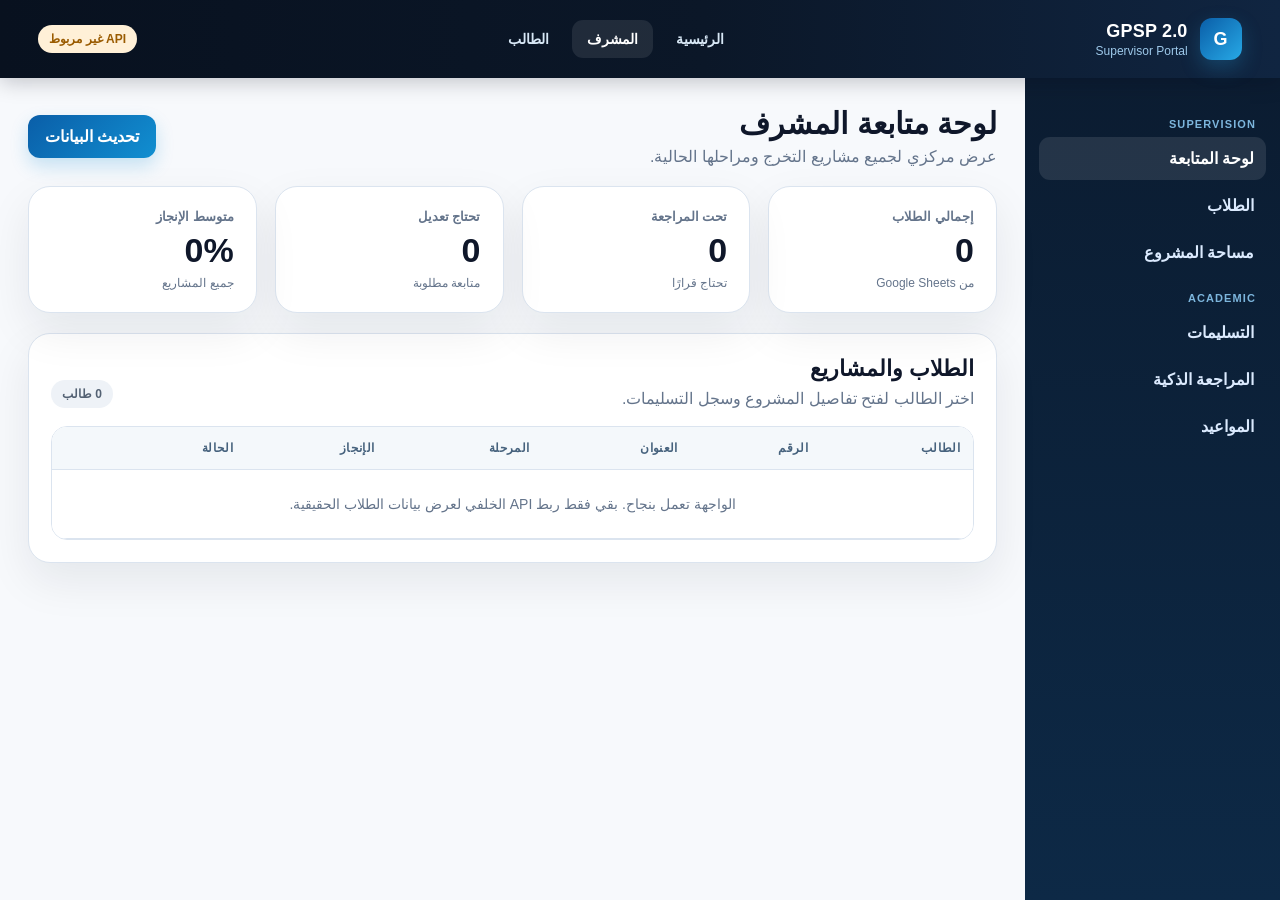
==== supervisor.html @ eea01591 "Add files via upload" ====
<!doctype html>
<html lang="ar" dir="rtl">
<head><meta charset="utf-8"><meta name="viewport" content="width=device-width,initial-scale=1">
<title>لوحة المشرف | GPSP 2.0 Premium</title><link rel="stylesheet" href="style.css"></head>
<body>
<header class="topbar">
  <div class="container nav">
    <div class="brand"><div class="brand-mark">G</div><div><div class="brand-title">GPSP 2.0</div><div class="brand-sub">Supervisor Portal</div></div></div>
    <nav class="navlinks"><a href="index.html">الرئيسية</a><a class="active" href="supervisor.html">المشرف</a><a href="student.html">الطالب</a></nav>
    <div class="nav-actions"><span id="api-status" class="badge blue">جارٍ الاتصال</span></div>
  </div>
</header>

<div class="dashboard-shell">
  <aside class="sidebar">
    <div class="side-caption">SUPERVISION</div>
    <a class="side-link active" href="#overview">لوحة المتابعة</a>
    <a class="side-link" href="#students">الطلاب</a>
    <a class="side-link" href="#workspace">مساحة المشروع</a>
    <div class="side-caption">ACADEMIC</div>
    <a class="side-link" href="#submissions">التسليمات</a>
    <a class="side-link" href="#ai">المراجعة الذكية</a>
    <a class="side-link" href="#timeline">المواعيد</a>
  </aside>

  <main class="main">
    <div class="page-head">
      <div><h1>لوحة متابعة المشرف</h1><p>عرض مركزي لجميع مشاريع التخرج ومراحلها الحالية.</p></div>
      <button class="btn primary" id="refresh-btn">تحديث البيانات</button>
    </div>

    <section id="overview" class="grid cols-4">
      <div class="card"><div class="metric-label">إجمالي الطلاب</div><div class="metric-value" id="m-total">0</div><div class="metric-note">من Google Sheets</div></div>
      <div class="card"><div class="metric-label">تحت المراجعة</div><div class="metric-value" id="m-review">0</div><div class="metric-note">تحتاج قرارًا</div></div>
      <div class="card"><div class="metric-label">تحتاج تعديل</div><div class="metric-value" id="m-revision">0</div><div class="metric-note">متابعة مطلوبة</div></div>
      <div class="card"><div class="metric-label">متوسط الإنجاز</div><div class="metric-value" id="m-progress">0%</div><div class="metric-note">جميع المشاريع</div></div>
    </section>

    <section class="card" id="students" style="margin-top:20px">
      <div class="section-head">
        <div><h2 style="font-size:22px">الطلاب والمشاريع</h2><p>اختر الطالب لفتح تفاصيل المشروع وسجل التسليمات.</p></div>
        <span class="badge gray" id="student-count">0 طالب</span>
      </div>
      <div class="table-wrap">
        <table>
          <thead><tr><th>الطالب</th><th>الرقم</th><th>العنوان</th><th>المرحلة</th><th>الإنجاز</th><th>الحالة</th><th></th></tr></thead>
          <tbody id="students-body"><tr><td colspan="7" class="empty">جارٍ تحميل البيانات...</td></tr></tbody>
        </table>
      </div>
    </section>

    <section class="card" id="workspace" style="margin-top:20px;display:none">
      <div class="page-head">
        <div><h1 id="ws-name" style="font-size:24px"></h1><p id="ws-title"></p></div>
        <span id="ws-stage" class="badge blue"></span>
      </div>
      <div class="grid cols-2">
        <div><h3 id="submissions">سجل التسليمات</h3><div id="ws-submissions" class="timeline"></div></div>
        <div><h3>تغذية المشرف الراجعة</h3><div id="ws-reviews" class="timeline"></div></div>
      </div>
      <div id="ai" class="notice" style="margin-top:18px">سيتم تفعيل المراجعة بالذكاء الاصطناعي وقرارات الاعتماد تلقائيًا بعد اكتمال ربط الـAPI الخلفي.</div>
    </section>
  </main>
</div>
<script src="config.js"></script><script src="api.js"></script><script src="supervisor.js"></script>
</body></html>
---- style.css ----
:root{
  --bg:#f7f9fc;
  --surface:#ffffff;
  --surface-2:#f1f5f9;
  --ink:#0f172a;
  --muted:#64748b;
  --nav:#08111f;
  --nav-2:#0f1f35;
  --blue:#0a5ea8;
  --blue-2:#118fd1;
  --cyan:#2fb4e9;
  --line:#dbe4ef;
  --green:#2fbf71;
  --orange:#f59e0b;
  --red:#ef4444;
  --shadow:0 18px 45px rgba(15,23,42,.08);
  --radius:22px;
  --radius-sm:14px;
}
*{box-sizing:border-box}
html{scroll-behavior:smooth}
body{
  margin:0;
  font-family:Inter,Segoe UI,Arial,"Noto Sans Arabic",sans-serif;
  background:var(--bg);
  color:var(--ink);
}
a{text-decoration:none;color:inherit}
button,input,select,textarea{font:inherit}
.container{width:min(1240px,94%);margin:auto}

.topbar{
  background:linear-gradient(90deg,var(--nav),#0b1728 55%,#102541);
  color:#fff;
  position:sticky;
  top:0;
  z-index:40;
  box-shadow:0 4px 20px rgba(2,8,23,.22);
}
.nav{
  min-height:78px;
  display:flex;
  align-items:center;
  justify-content:space-between;
  gap:22px;
}
.brand{display:flex;align-items:center;gap:12px}
.brand-mark{
  width:42px;height:42px;border-radius:12px;
  display:grid;place-items:center;
  background:linear-gradient(135deg,#0a5ea8,#27a9e6);
  font-weight:900;font-size:18px;
  box-shadow:0 8px 20px rgba(39,169,230,.25);
}
.brand-title{font-weight:800;font-size:18px;letter-spacing:.2px}
.brand-sub{font-size:12px;color:#9ec9ea;margin-top:2px}
.navlinks{display:flex;gap:8px;flex-wrap:wrap}
.navlinks a{
  color:#d7e7f5;
  padding:11px 15px;
  border-radius:11px;
  font-weight:700;
  font-size:14px;
}
.navlinks a:hover,.navlinks a.active{
  color:#fff;
  background:rgba(255,255,255,.09);
}
.nav-actions{display:flex;align-items:center;gap:8px}
.btn{
  border:0;border-radius:12px;padding:12px 17px;
  cursor:pointer;font-weight:800;transition:.2s;
}
.btn:hover{transform:translateY(-1px)}
.btn.primary{background:linear-gradient(135deg,var(--blue),var(--blue-2));color:#fff;box-shadow:0 8px 18px rgba(17,143,209,.22)}
.btn.light{background:#fff;color:#12314f}
.btn.ghost{background:rgba(255,255,255,.05);border:1px solid rgba(255,255,255,.18);color:white}
.btn.soft{background:#e8f3fb;color:#0b5d92}
.btn.danger{background:#fee2e2;color:#991b1b}
.badge{
  display:inline-flex;align-items:center;gap:6px;
  padding:7px 11px;border-radius:999px;font-weight:800;font-size:12px;
}
.badge.green{background:#dff7e8;color:#187a46}
.badge.blue{background:#dceeff;color:#0c5b9b}
.badge.gray{background:#eef2f7;color:#536173}
.badge.orange{background:#fff0d7;color:#9a5b00}

.hero{
  padding:26px 0 44px;
}
.hero-panel{
  border-radius:28px;
  min-height:420px;
  color:white;
  background:
    radial-gradient(circle at 80% 20%,rgba(47,180,233,.22),transparent 26%),
    radial-gradient(circle at 20% 75%,rgba(9,94,168,.22),transparent 25%),
    linear-gradient(135deg,#09223c 0%,#073f70 50%,#057db4 100%);
  box-shadow:0 22px 60px rgba(7,38,68,.22);
  overflow:hidden;
  position:relative;
  padding:42px;
}
.hero-panel:before{
  content:"";position:absolute;inset:0;
  background:
   linear-gradient(rgba(255,255,255,.025) 1px,transparent 1px),
   linear-gradient(90deg,rgba(255,255,255,.02) 1px,transparent 1px);
  background-size:36px 36px;
  mask-image:linear-gradient(to bottom,rgba(0,0,0,.55),transparent 85%);
}
.hero-grid{
  position:relative;z-index:1;
  display:grid;grid-template-columns:1.35fr .65fr;
  gap:30px;align-items:center;
}
.hero-kickers{display:flex;gap:8px;flex-wrap:wrap}
.hero-kicker{
  padding:7px 11px;border-radius:999px;
  background:rgba(255,255,255,.9);color:#12314f;
  font-size:12px;font-weight:800;
}
.hero h1{
  font-size:clamp(38px,5vw,66px);
  line-height:1.02;margin:18px 0 14px;
  max-width:820px;
}
.hero p{
  color:#d5ebfa;line-height:1.75;font-size:18px;max-width:820px;
}
.hero-actions{display:flex;gap:10px;flex-wrap:wrap;margin-top:22px}
.glass-card{
  background:rgba(255,255,255,.09);
  border:1px solid rgba(255,255,255,.18);
  backdrop-filter:blur(12px);
  border-radius:22px;padding:24px;
}
.glass-card h3{margin:0 0 16px;font-size:21px}
.journey-line{font-weight:800;line-height:1.8}
.hero-progress{
  height:10px;background:rgba(255,255,255,.25);
  border-radius:999px;overflow:hidden;margin:14px 0 8px;
}
.hero-progress span{
  display:block;height:100%;
  background:linear-gradient(90deg,#fff,#bde9ff);
}
.glass-meta{color:#d8ecfa;font-size:13px;line-height:1.7}

.section{padding:26px 0 52px}
.section-head{
  display:flex;justify-content:space-between;align-items:flex-end;gap:20px;margin-bottom:18px
}
.section-head h2{margin:0;font-size:31px}
.section-head p{margin:7px 0 0;color:var(--muted)}

.grid{display:grid;gap:18px}
.grid.cols-4{grid-template-columns:repeat(4,1fr)}
.grid.cols-3{grid-template-columns:repeat(3,1fr)}
.grid.cols-2{grid-template-columns:repeat(2,1fr)}

.card{
  background:var(--surface);
  border:1px solid var(--line);
  border-radius:var(--radius);
  box-shadow:var(--shadow);
  padding:22px;
}
.card h3{margin-top:0}
.metric-label{color:var(--muted);font-size:13px;font-weight:700}
.metric-value{font-size:34px;font-weight:900;margin-top:7px}
.metric-note{color:var(--muted);font-size:12px;margin-top:6px}

.path-grid{display:grid;grid-template-columns:repeat(5,1fr);gap:14px}
.path-card{
  background:#fff;border:1px solid var(--line);border-radius:20px;
  padding:18px;box-shadow:0 10px 25px rgba(15,23,42,.04)
}
.path-no{
  font-weight:900;color:#0b5d92;font-size:12px;letter-spacing:.08em
}
.path-card h3{margin:9px 0 7px;font-size:18px}
.path-card p{margin:0;color:var(--muted);font-size:14px;line-height:1.7}

.dashboard-shell{
  display:grid;grid-template-columns:255px 1fr;
  min-height:calc(100vh - 78px);
}
.sidebar{
  background:linear-gradient(180deg,#0b1c31,#0d2946);
  color:#dbeafe;padding:22px 14px;
}
.side-caption{color:#7db6dd;font-size:11px;font-weight:900;letter-spacing:.1em;margin:18px 10px 7px}
.side-link{
  display:flex;align-items:center;gap:10px;
  padding:12px;border-radius:11px;margin:4px 0;
  font-weight:700;color:#dbeafe;
}
.side-link:hover,.side-link.active{background:rgba(255,255,255,.1);color:#fff}
.main{padding:28px}
.page-head{
  display:flex;align-items:center;justify-content:space-between;gap:18px;margin-bottom:20px
}
.page-head h1{margin:0;font-size:30px}
.page-head p{margin:6px 0 0;color:var(--muted)}

.table-wrap{overflow:auto;border-radius:16px;border:1px solid var(--line)}
table{width:100%;border-collapse:collapse;min-width:860px;background:#fff}
th,td{padding:14px 13px;border-bottom:1px solid var(--line);text-align:start;font-size:14px}
th{background:#f4f8fb;color:#46627d;font-size:12px;text-transform:uppercase;letter-spacing:.03em}
tbody tr:hover{background:#fafdff}

.progress{height:10px;background:#e5edf5;border-radius:999px;overflow:hidden}
.progress span{display:block;height:100%;background:linear-gradient(90deg,#0a5ea8,#2fb4e9)}

.timeline{display:grid;gap:11px}
.timeline-item{
  display:grid;grid-template-columns:100px 1fr auto;
  gap:14px;align-items:center;
  padding:14px;border:1px solid var(--line);border-radius:14px;background:#fff
}
.empty{padding:26px;text-align:center;color:var(--muted)}
.notice{
  padding:14px 16px;border:1px solid #c7e5f6;background:#eef8fd;
  color:#174f74;border-radius:14px;line-height:1.7
}
.footer{background:#08111f;color:#c9d7e5;padding:28px 0;margin-top:32px}

.form-grid{display:grid;grid-template-columns:repeat(2,1fr);gap:14px}
.field label{display:block;margin-bottom:6px;color:var(--muted);font-size:13px;font-weight:700}
.field input,.field select,.field textarea{
  width:100%;padding:12px 13px;border:1px solid #cad7e3;border-radius:12px;background:#fff
}
.field textarea{min-height:120px;resize:vertical}

@media(max-width:1000px){
  .hero-grid,.dashboard-shell{grid-template-columns:1fr}
  .sidebar{display:none}
  .grid.cols-4{grid-template-columns:repeat(2,1fr)}
  .path-grid{grid-template-columns:repeat(2,1fr)}
}
@media(max-width:700px){
  .navlinks{display:none}
  .hero-panel{padding:26px;min-height:auto}
  .grid.cols-4,.grid.cols-3,.grid.cols-2,.path-grid,.form-grid{grid-template-columns:1fr}
  .main{padding:18px}
  .page-head,.section-head{align-items:flex-start;flex-direction:column}
}
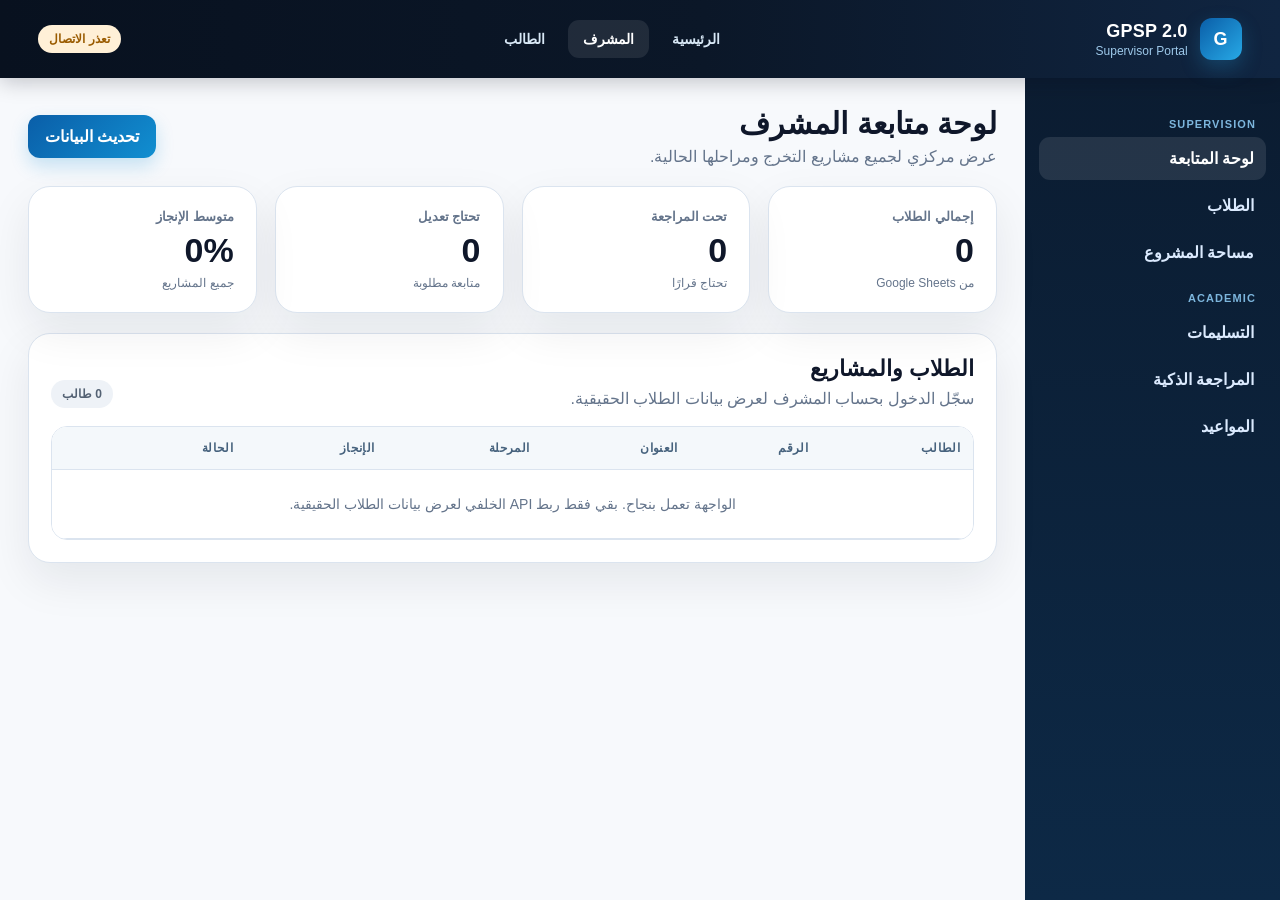
==== commit c22f04fb: "Update supervisor.html" ====
--- a/supervisor.html
+++ b/supervisor.html
@@ -1,66 +1,321 @@
 <!doctype html>
 <html lang="ar" dir="rtl">
-<head><meta charset="utf-8"><meta name="viewport" content="width=device-width,initial-scale=1">
-<title>لوحة المشرف | GPSP 2.0 Premium</title><link rel="stylesheet" href="style.css"></head>
+<head>
+  <meta charset="utf-8">
+  <meta name="viewport" content="width=device-width,initial-scale=1">
+  <title>لوحة المشرف | GPSP 2.0 Premium</title>
+  <link rel="stylesheet" href="style.css">
+</head>
+
 <body>
+
 <header class="topbar">
   <div class="container nav">
-    <div class="brand"><div class="brand-mark">G</div><div><div class="brand-title">GPSP 2.0</div><div class="brand-sub">Supervisor Portal</div></div></div>
-    <nav class="navlinks"><a href="index.html">الرئيسية</a><a class="active" href="supervisor.html">المشرف</a><a href="student.html">الطالب</a></nav>
-    <div class="nav-actions"><span id="api-status" class="badge blue">جارٍ الاتصال</span></div>
+
+    <div class="brand">
+      <div class="brand-mark">G</div>
+      <div>
+        <div class="brand-title">GPSP 2.0</div>
+        <div class="brand-sub">Supervisor Portal</div>
+      </div>
+    </div>
+
+    <nav class="navlinks">
+      <a href="index.html">الرئيسية</a>
+      <a class="active" href="supervisor.html">المشرف</a>
+      <a href="student.html">الطالب</a>
+    </nav>
+
+    <div class="nav-actions">
+      <div id="google-signin"></div>
+      <span id="api-status" class="badge blue">
+        بانتظار تسجيل الدخول
+      </span>
+    </div>
+
   </div>
 </header>
 
+
 <div class="dashboard-shell">
+
   <aside class="sidebar">
+
     <div class="side-caption">SUPERVISION</div>
-    <a class="side-link active" href="#overview">لوحة المتابعة</a>
-    <a class="side-link" href="#students">الطلاب</a>
-    <a class="side-link" href="#workspace">مساحة المشروع</a>
+
+    <a class="side-link active" href="#overview">
+      لوحة المتابعة
+    </a>
+
+    <a class="side-link" href="#students">
+      الطلاب
+    </a>
+
+    <a class="side-link" href="#workspace">
+      مساحة المشروع
+    </a>
+
     <div class="side-caption">ACADEMIC</div>
-    <a class="side-link" href="#submissions">التسليمات</a>
-    <a class="side-link" href="#ai">المراجعة الذكية</a>
-    <a class="side-link" href="#timeline">المواعيد</a>
+
+    <a class="side-link" href="#submissions">
+      التسليمات
+    </a>
+
+    <a class="side-link" href="#ai">
+      المراجعة الذكية
+    </a>
+
+    <a class="side-link" href="#timeline">
+      المواعيد
+    </a>
+
   </aside>
 
+
   <main class="main">
+
     <div class="page-head">
-      <div><h1>لوحة متابعة المشرف</h1><p>عرض مركزي لجميع مشاريع التخرج ومراحلها الحالية.</p></div>
-      <button class="btn primary" id="refresh-btn">تحديث البيانات</button>
+
+      <div>
+        <h1>لوحة متابعة المشرف</h1>
+        <p>
+          عرض مركزي لجميع مشاريع التخرج ومراحلها الحالية.
+        </p>
+      </div>
+
+      <button
+        class="btn primary"
+        id="refresh-btn"
+        disabled
+      >
+        تحديث البيانات
+      </button>
+
     </div>
 
+
     <section id="overview" class="grid cols-4">
-      <div class="card"><div class="metric-label">إجمالي الطلاب</div><div class="metric-value" id="m-total">0</div><div class="metric-note">من Google Sheets</div></div>
-      <div class="card"><div class="metric-label">تحت المراجعة</div><div class="metric-value" id="m-review">0</div><div class="metric-note">تحتاج قرارًا</div></div>
-      <div class="card"><div class="metric-label">تحتاج تعديل</div><div class="metric-value" id="m-revision">0</div><div class="metric-note">متابعة مطلوبة</div></div>
-      <div class="card"><div class="metric-label">متوسط الإنجاز</div><div class="metric-value" id="m-progress">0%</div><div class="metric-note">جميع المشاريع</div></div>
+
+      <div class="card">
+        <div class="metric-label">
+          إجمالي الطلاب
+        </div>
+
+        <div class="metric-value" id="m-total">
+          0
+        </div>
+
+        <div class="metric-note">
+          من Google Sheets
+        </div>
+      </div>
+
+
+      <div class="card">
+        <div class="metric-label">
+          تحت المراجعة
+        </div>
+
+        <div class="metric-value" id="m-review">
+          0
+        </div>
+
+        <div class="metric-note">
+          تحتاج قرارًا
+        </div>
+      </div>
+
+
+      <div class="card">
+        <div class="metric-label">
+          تحتاج تعديل
+        </div>
+
+        <div class="metric-value" id="m-revision">
+          0
+        </div>
+
+        <div class="metric-note">
+          متابعة مطلوبة
+        </div>
+      </div>
+
+
+      <div class="card">
+        <div class="metric-label">
+          متوسط الإنجاز
+        </div>
+
+        <div class="metric-value" id="m-progress">
+          0%
+        </div>
+
+        <div class="metric-note">
+          جميع المشاريع
+        </div>
+      </div>
+
     </section>
 
-    <section class="card" id="students" style="margin-top:20px">
+
+    <section
+      class="card"
+      id="students"
+      style="margin-top:20px"
+    >
+
       <div class="section-head">
-        <div><h2 style="font-size:22px">الطلاب والمشاريع</h2><p>اختر الطالب لفتح تفاصيل المشروع وسجل التسليمات.</p></div>
-        <span class="badge gray" id="student-count">0 طالب</span>
-      </div>
+
+        <div>
+
+          <h2 style="font-size:22px">
+            الطلاب والمشاريع
+          </h2>
+
+          <p>
+            سجّل الدخول بحساب المشرف لعرض بيانات الطلاب الحقيقية.
+          </p>
+
+        </div>
+
+        <span
+          class="badge gray"
+          id="student-count"
+        >
+          0 طالب
+        </span>
+
+      </div>
+
+
       <div class="table-wrap">
+
         <table>
-          <thead><tr><th>الطالب</th><th>الرقم</th><th>العنوان</th><th>المرحلة</th><th>الإنجاز</th><th>الحالة</th><th></th></tr></thead>
-          <tbody id="students-body"><tr><td colspan="7" class="empty">جارٍ تحميل البيانات...</td></tr></tbody>
+
+          <thead>
+
+            <tr>
+              <th>الطالب</th>
+              <th>الرقم</th>
+              <th>العنوان</th>
+              <th>المرحلة</th>
+              <th>الإنجاز</th>
+              <th>الحالة</th>
+              <th></th>
+            </tr>
+
+          </thead>
+
+
+          <tbody id="students-body">
+
+            <tr>
+
+              <td
+                colspan="7"
+                class="empty"
+              >
+                بانتظار تسجيل الدخول بحساب Google...
+              </td>
+
+            </tr>
+
+          </tbody>
+
         </table>
-      </div>
+
+      </div>
+
     </section>
 
-    <section class="card" id="workspace" style="margin-top:20px;display:none">
+
+    <section
+      class="card"
+      id="workspace"
+      style="margin-top:20px;display:none"
+    >
+
       <div class="page-head">
-        <div><h1 id="ws-name" style="font-size:24px"></h1><p id="ws-title"></p></div>
-        <span id="ws-stage" class="badge blue"></span>
-      </div>
+
+        <div>
+
+          <h1
+            id="ws-name"
+            style="font-size:24px"
+          ></h1>
+
+          <p id="ws-title"></p>
+
+        </div>
+
+        <span
+          id="ws-stage"
+          class="badge blue"
+        ></span>
+
+      </div>
+
+
       <div class="grid cols-2">
-        <div><h3 id="submissions">سجل التسليمات</h3><div id="ws-submissions" class="timeline"></div></div>
-        <div><h3>تغذية المشرف الراجعة</h3><div id="ws-reviews" class="timeline"></div></div>
-      </div>
-      <div id="ai" class="notice" style="margin-top:18px">سيتم تفعيل المراجعة بالذكاء الاصطناعي وقرارات الاعتماد تلقائيًا بعد اكتمال ربط الـAPI الخلفي.</div>
+
+        <div>
+
+          <h3 id="submissions">
+            سجل التسليمات
+          </h3>
+
+          <div
+            id="ws-submissions"
+            class="timeline"
+          ></div>
+
+        </div>
+
+
+        <div>
+
+          <h3>
+            تغذية المشرف الراجعة
+          </h3>
+
+          <div
+            id="ws-reviews"
+            class="timeline"
+          ></div>
+
+        </div>
+
+      </div>
+
+
+      <div
+        id="ai"
+        class="notice"
+        style="margin-top:18px"
+      >
+        سيتم تفعيل المراجعة بالذكاء الاصطناعي وقرارات الاعتماد بعد اكتمال ربط وظائف المراجعة.
+      </div>
+
     </section>
+
   </main>
+
 </div>
-<script src="config.js"></script><script src="api.js"></script><script src="supervisor.js"></script>
-</body></html>
+
+
+<script
+  src="https://accounts.google.com/gsi/client"
+  async
+  defer
+></script>
+
+<script src="config.js"></script>
+
+<script src="api.js"></script>
+
+<script src="auth.js"></script>
+
+<script src="supervisor.js"></script>
+
+</body>
+</html>
